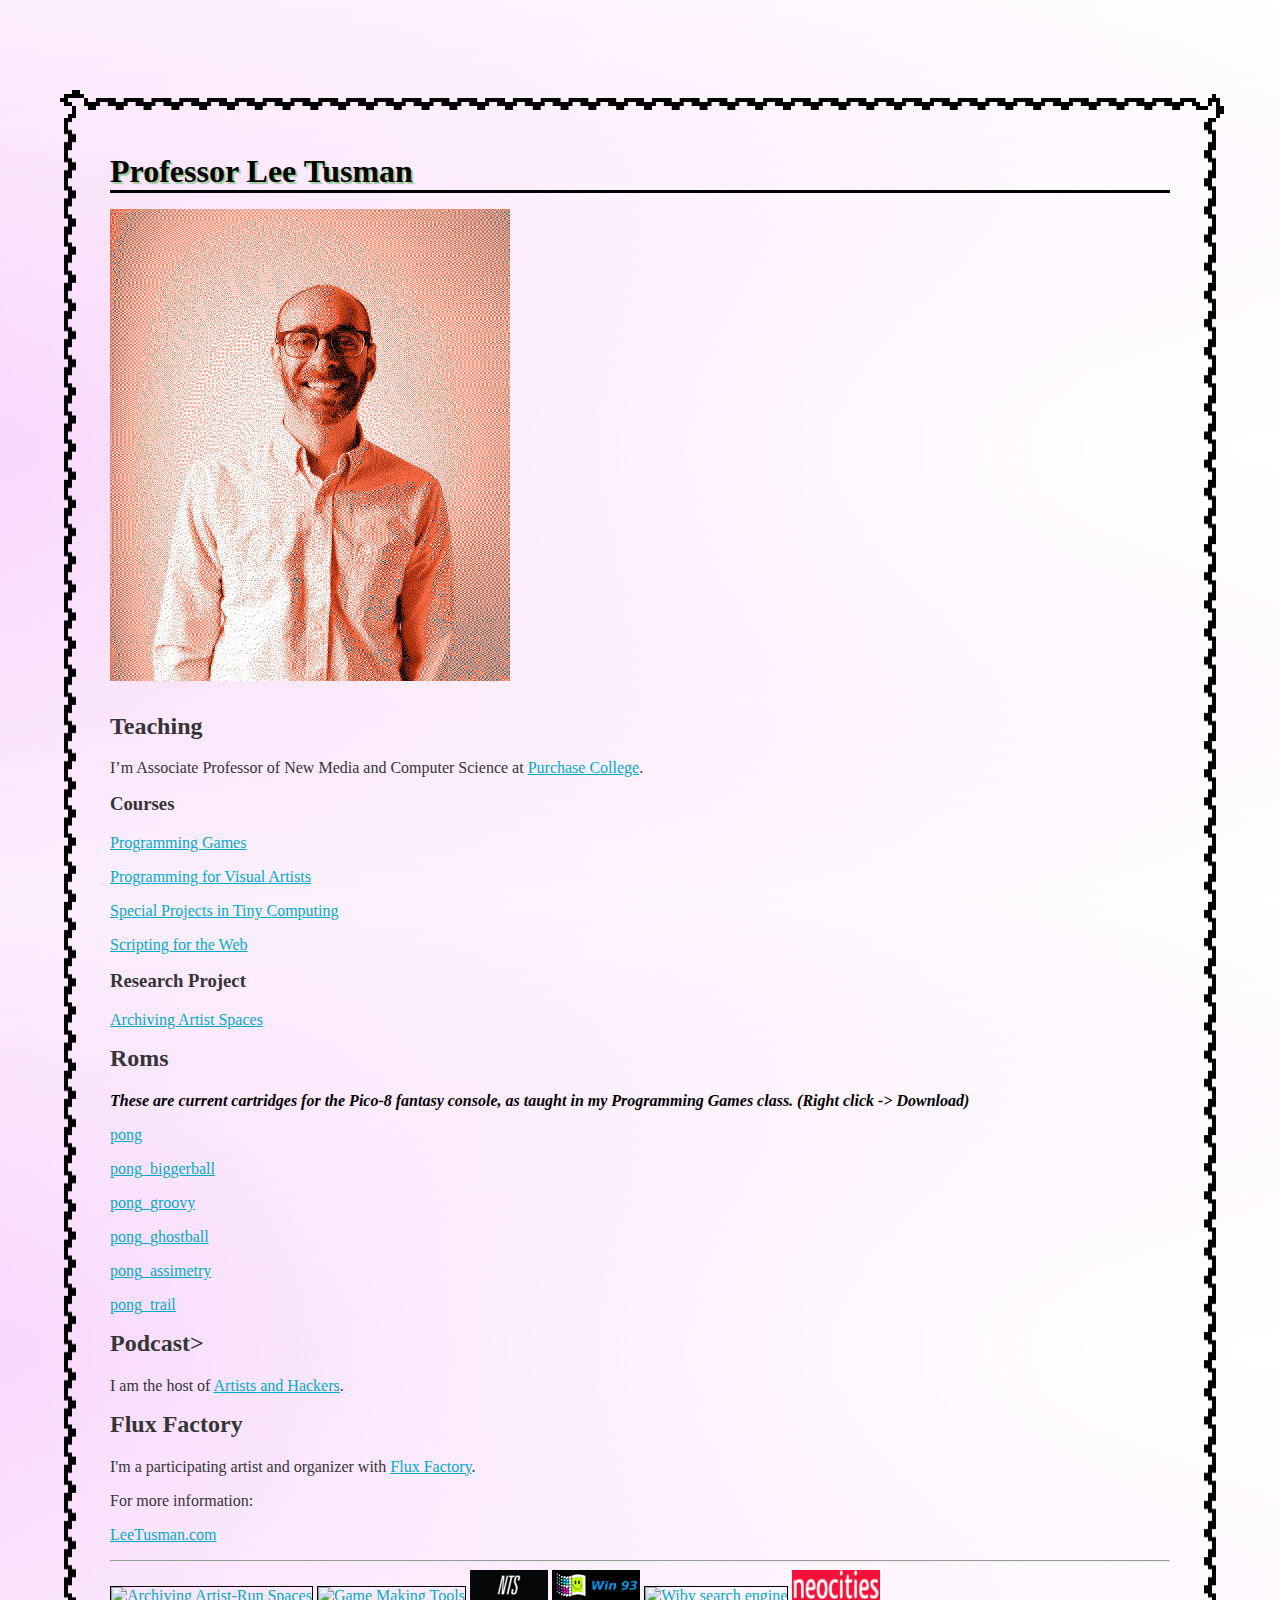
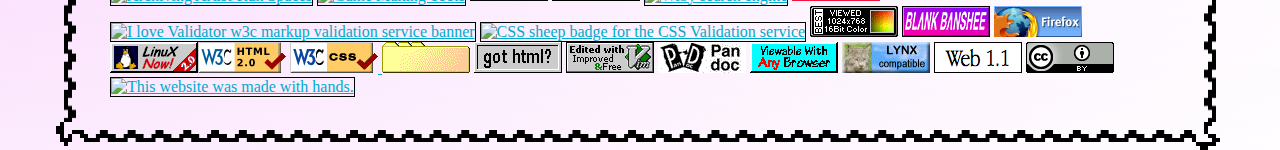
==== index.html @ cf938965 "update text" ====
<!DOCTYPE html>
<html xmlns="http://www.w3.org/1999/xhtml" lang="" xml:lang="">
    <head>
	  <meta charset="utf-8">
	  <meta
		  name="viewport"
		  content="width=device-width, initial-scale=1.0, user-scalable=yes"
	  >
	  <title>Lee Tusman's Teaching Site</title>
	  <link rel="icon" href="/lee.tusman/favicon.ico" type="image/x-icon" >
	  <link
		  href="blog/style/style.css"
		  rel="stylesheet"
		  type="text/css"
		  media="all"
	  >
	  <link rel="stylesheet" href="assets/css/style.css" >
  </head>

  <body class="broider">
	  <!--<div id="container">-->
	  <div id="content">
		  <h1 class="title">Professor Lee Tusman</h1>
		  <!-- </header> -->
		  <img
			  id="banner"
			  src="assets/img/lee-red.gif"
			  alt="black and white dithered image of Lee"
		  >
		  <h2 id="teaching">Teaching</h2>
		  <p>
			  I’m Associate Professor of New Media and Computer Science at
			  <a href="https://www.purchase.edu/live/profiles/2060-lee-tusman"
				  >Purchase College</a
			  >.
		  </p>

		  <h3>Courses</h3>
		  <p><a href="https://leetusman.com/programming-games">Programming Games</a></p>
		  <p>
			  <a href="https://leetusman.com/p4va_spring2024"
				  >Programming for Visual Artists</a
			  >
		  </p>
		  <p>
			  <a href="https://leetusman.com/tinycomputing_spring2024"
				  >Special Projects in Tiny Computing</a
			  >
		  </p>
		  <p>
			  <a href="https://leetusman.com/scripting_spring2024"
				  >Scripting for the Web</a
			  >
		  </p>
		  <h3 id="research-project">Research Project</h3>
		  <p>
			  <a href="https://leetusman.com/archiving-artist-spaces/"
				  >Archiving Artist Spaces</a
			  >
		  </p>
			    <h2>Roms</h2>
			    <p><em>These are current cartridges for the Pico-8 fantasy console, as taught in my Programming Games class. (Right click -> Download)</em></p>
			    <p><a href="carts/pong.p8">pong</a></p>
			    <p><a href="carts/pong_biggerball.p8">pong_biggerball</a></p>
			    <p><a href="carts/pong_groovy.p8">pong_groovy</a></p>
			    <p><a href="carts/pong_ghostball.p8">pong_ghostball</a></p>
			    <p><a href="carts/pong_assimetry.p8">pong_assimetry</a></p>
			    <p><a href="carts/pong_trail.p8">pong_trail</a></p>


			    <h2>Podcast></h2>
			    <p>I am the host of <a href="https://artistsandhackers.org">Artists and Hackers</a>.</p> 		  <h2 id="flux-factory">Flux Factory</h2>

		  <p>
			  I'm a participating artist and organizer with
			  <a href="https://www.fluxfactory.org/">Flux Factory</a>.
		  </p>
		  <p>For more information:</p>
		  <p><a href="https://leetusman.com">LeeTusman.com</a></p>
		  <footer>
			  <hr>
			  <a href="https://leetusman.com/archiving-artist-spaces/"
				  ><img class="banners"
					  src="https://leetusman.com/archiving-artist-spaces/assets/img/banner.jpg"
					  alt="Archiving Artist-Run Spaces"
			  /></a>
			  <a href="https://gamemaking.tools" ><img class="banners"
					  src="https://gamemaking.tools/images/banner_v2.gif"
					  alt="Game Making Tools"
			  ></a>
			    <a href="https://nts.live"><img src="./assets/img/badge/nts.gif" alt="NTS Radio"></a>
			    <a href="https://windows93.net"><img src="./assets/img/badge/win93.gif" alt="Windows 93"></a>
			  <a href="http://wiby.me/" ><img class="banners" src="https://wiby.me/about/wiby.org.gif"
					  alt="Wiby search engine"
			  ></a>
			    <a href="https://neocities.org"><img src="./assets/img/badge/nc.gif" alt="Neocities"></a>
			  <a href="https://validator.w3.org/"><img class="banners" src="https://www.w3.org/QA/Tools/I_heart_validator_lg" alt="I love Validator w3c markup validation service banner"></a> 
			  <a href="https://jigsaw.w3.org/css-validator/"><img class="banners" src="https://jigsaw.w3.org/css-validator/images/woolly-icon" alt="CSS sheep badge for the CSS Validation service"></a>
			    <a href="https://en.wikipedia.org/wiki/List_of_16-bit_computer_color_palettes"><img src="./assets/img/badge/bestviewed16bit.gif" alt="Best viewed in 16bit color"></a>
			    <a href="https://www.blankbanshee.com/"><img src="./assets/img/badge/banshee.gif" alt="Blank Banshee music homepage"></a>
			    <a href="https://firefox.com"><img src="./assets/img/badge/firefox2.gif" alt="Best viewed in Firefox"></a>
<a href="https://opensource.com/resources/linux"><img src="./assets/img/badge/linux.gif" alt="Made with Linux"></a><a href="https://validator.w3.org/"><img src="./assets/img/badge/valid-html20.gif" alt="Valid w3c HTML2.0 code"></a>
<a href="https://jigsaw.w3.org/css-validator/">
			      <img src="./assets/img/badge/w3c-css.gif" alt="Valid w3c CSS code">
			    </a>
			    <a href="https://htmlandcssguidebook.com/html/file-structure/"><img src="./assets/img/badge/folder2.gif" alt="File structure article"></a>
			    <a href="https://www.w3schools.com/html/"><img src="./assets/img/badge/got_html.gif" alt="Got HTML?"></a>
			    <a href="https://www.vim.org/"><img src="./assets/img/badge/vim.gif" alt="Made with Vim"></a>
			    <a href="https://pandoc.org/"><img src="./assets/img/badge/pandoc.gif" alt="Pandoc swiss army text converter tool"></a>
			    <a href="http://www.anybrowser.org/campaign/"><img src="./assets/img/badge/anybrowser4b.png" alt="Viewable with any browser"></a>
			    <a href="https://invisible-island.net/lynx/"><img src="./assets/img/badge/lynx-compatible.gif" alt="Lynx Browser"></a>
			    <a href="http://frogfind.com/read.php?a=https%3A%2F%2Fforums.macrumors.com%2Fthreads%2Fweb%2D1%2D1%2Dbuilding%2Dthe%2Dnew%2Dold%2Dweb.2290616%2F"><img src="./assets/img/badge/html1.png" alt="Web 1.1"></a>

			    <a href="https://creativecommons.org/licenses/by/4.0/"><img src="./assets/img/cc-by.png" alt="Creative Commons Attribution License"></a> 
			    <a href="https://gossipsweb.net"
				  ><img
					  src="https://gossipsweb.net/images/twwmwh-blue.jpg"
					  alt="This website was made with hands."
					  style="height: 43px; border: 1px solid #000"
			  ></a>
		  </footer>
	  </div>
    </body>
</html>
---- assets/css/style.css ----
html {
    background-color: #f7c6fc;
    height: 100%;
    background: radial-gradient(ellipse at right, white, transparent),
		radial-gradient(ellipse at left, #f7c6fc, transparent);

}

body {
    font: normal 12pt/14pt, sans-serif;
    color: #353535;
    width: 85vw;
    margin-top: 7%;
    margin-bottom: 7%;
    padding: 2%;
    max-width: 1060px !important; 
    margin-left:auto;
    margin-right:auto;
}

h1 {
    margin-top: 10px;
    margin-bottom: 10px;
    display: block;  
    border-bottom: 3px solid black;
    text-decoration: none !important;
    text-shadow: 2px 2px 1px #9c9; 
}

u {
        font-size: 140%;
        color: black;
        background: #9c9;
}
figure{
  margin: none;
}
strong {
        display: inline;
        font-style: normal;
        color: BLACK;
        background: #9c9;
        color: WHITE;
        background: silver;
        text-shadow: 1px 1px 0px black;
        text-shadow: 1px 1px 0px #DDDDDD;
        text-shadow: 2px 0px 1px WHITE;
        text-shadow: none;
        font-weight: bold;
        padding: 3px;
        margin: 3px;
}


em {
    display: inline;
    font-style: italic;
    font-weight: bold;
}

em:hover { 
    color: blue !important;
}


strong em u {
    opacity: 0.85;
    letter-spacing: 7px;
    font-size: 190%;
    padding: 7px;
    line-height: 140%;
}

a:hover {
    text-decoration: none;
    border-bottom: 1px dotted;
}
/************* (strikethrough) ***********/
s {
    line-height: 0px !important;
    font-size: 0 !important;
}

/************* (link) ***********/
a {
color: 
	color: purple important!;
}
a:link {
        color: #00AACC;
}

a:visited {
        color: #009c9C;
        color: #00AACC;
        font-style: italic;
}

a:hover {
        font-weight: bold;
}


/****** TITLES *********/

strong em u {
    font-size: 150%;
    text-shadow: 2px 1px 1px #333;
}

h1 {
    color: black;
}

u {
        font-size: 155%;
        color: white !important;
        background: #333;
        color: black !important;
        background: white;
}

strong {
        background: white;
        color: black !important; 
        background: #333;
        color: white !important; 
        color: black !important; 
        background: #EEE;
        opacity: 0.8;
        margin: 2px;
        padding: 1px;
        margin: 2px;
        padding: 1px;
}

em {
        color: black !important;
        display: inline;
        font-style: normal;
        font-style: italic;
}

strong em u {
    background: #333 !important;
    color: white !important;

    background: white !important;
    color: black !important;

    letter-spacing: 6px;
    font-size: 180%;
    opacity: 0.7;
    padding: 4px;
}

em u {
    line-height: 130%;
    background: none !important;
    font-style: none !important;
    text-decoration: none !important;
    font-size: 140%;
}

h2, h3 {
    margin-top: 10px;
    /* border-bottom: 2px solid; */
}


code {
    background-color: lightgrey;
}
#banner { 
    max-width: 400px;
    width: 100%;
    height: auto;
    margin-top: 1em;
    margin-bottom: 2em;
    display: block;
    background: #fff2e6;
}
 p {
  font-size: 1em;
 }
 .banners {
   height: 31px;
   width: 88px;
   border: 1px solid #000;
 }

.broider {
    border-image:  url("[data-uri]") 28 /  28px / 0 round;
    border-width:  28px;
    border-style:  solid;
}

 /* OVERRIDE BOOTSTRAP MAX WIDTH WITH THESE MEDIA QUERIES */
 /* THIS IS A HACK - Idea from stackoverflow here: https://stackoverflow.com/questions/22996429/override-bootstrap-container-width#22996746   */
@media (min-width: 768px){
  .container{
    max-width:100%;
  }  
}

@media (min-width: 992px){
  .container{
    max-width:100%;
  }
}
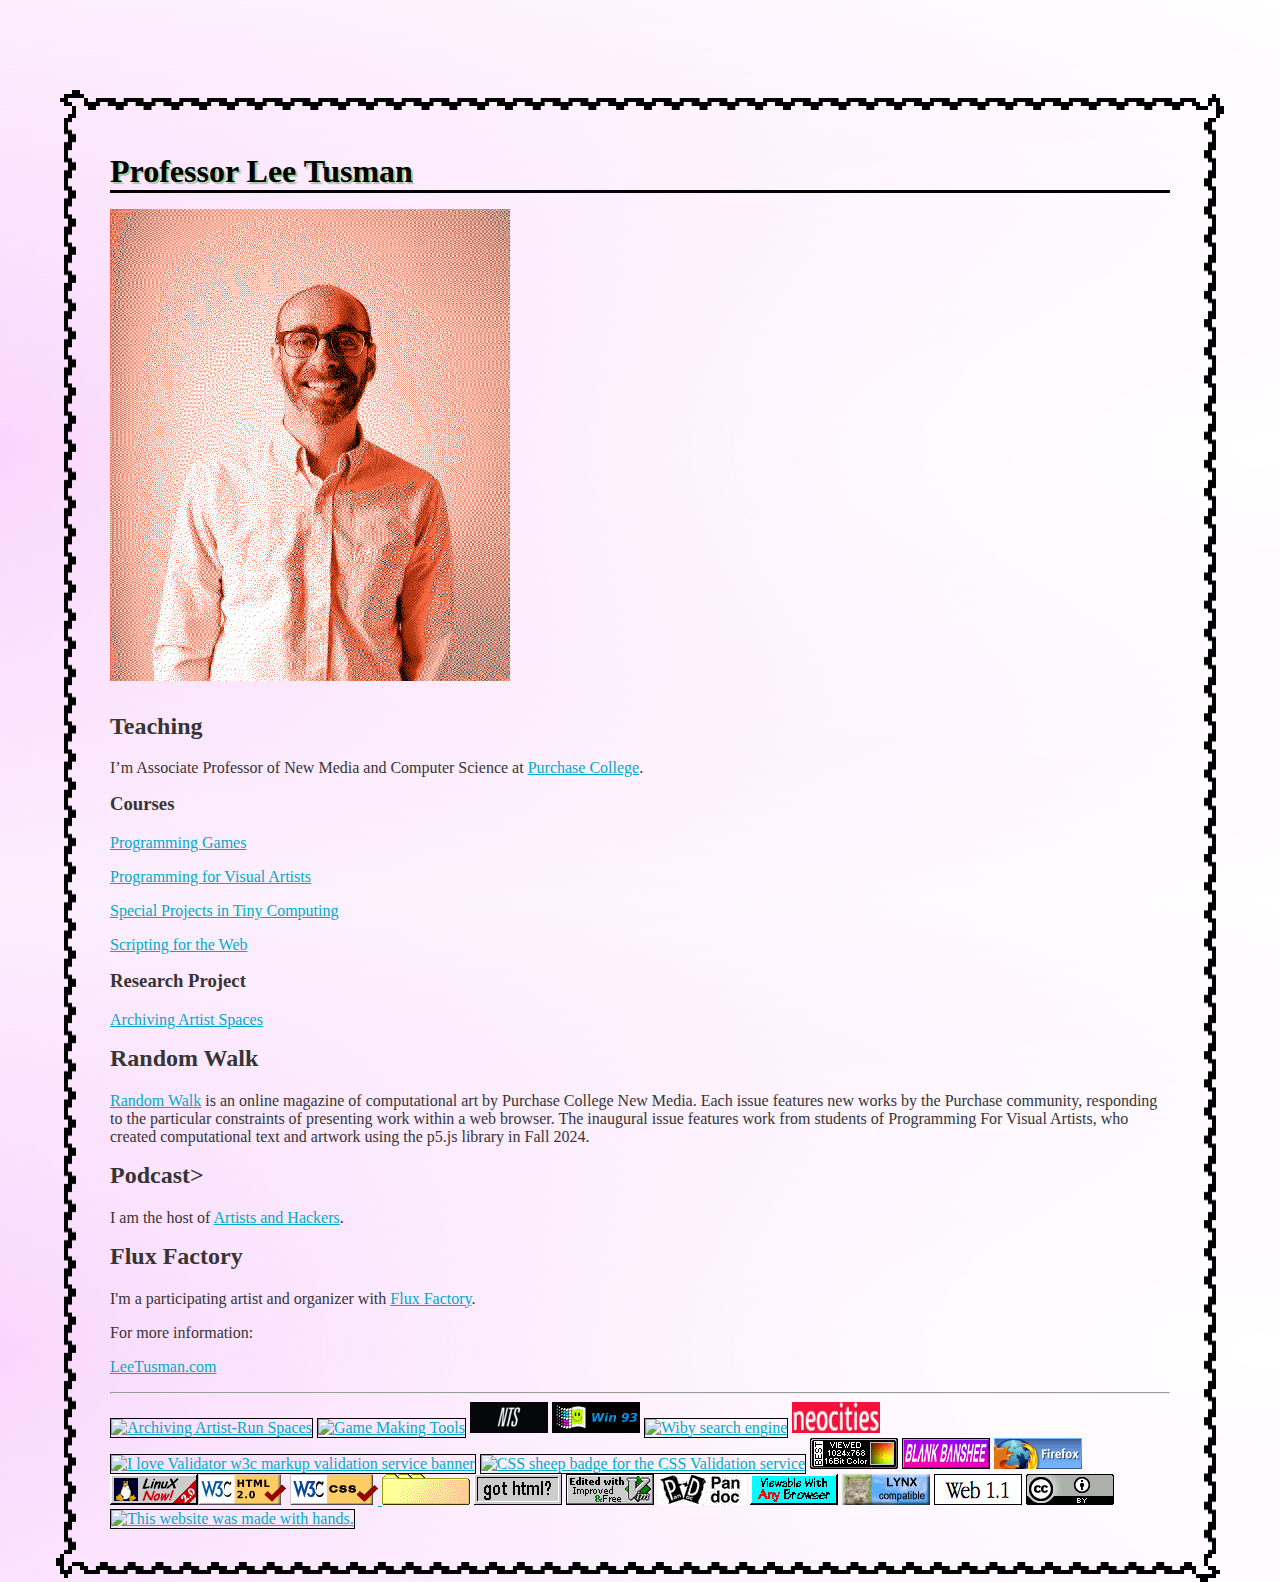
==== commit 3377cb54: "update index.html" ====
--- a/index.html
+++ b/index.html
@@ -36,9 +36,9 @@
 		  </p>
 
 		  <h3>Courses</h3>
-		  <p><a href="https://leetusman.com/programming-games">Programming Games</a></p>
+		  <p><a href="https://leetusman.com/pg_fall2024">Programming Games</a></p>
 		  <p>
-			  <a href="https://leetusman.com/p4va_spring2024"
+			  <a href="https://leetusman.com/p4va_fall2024"
 				  >Programming for Visual Artists</a
 			  >
 		  </p>
@@ -58,15 +58,8 @@
 				  >Archiving Artist Spaces</a
 			  >
 		  </p>
-			    <h2>Roms</h2>
-			    <p><em>These are current cartridges for the Pico-8 fantasy console, as taught in my Programming Games class. (Right click -> Download)</em></p>
-			    <p><a href="carts/pong.p8">pong</a></p>
-			    <p><a href="carts/pong_biggerball.p8">pong_biggerball</a></p>
-			    <p><a href="carts/pong_groovy.p8">pong_groovy</a></p>
-			    <p><a href="carts/pong_ghostball.p8">pong_ghostball</a></p>
-			    <p><a href="carts/pong_assimetry.p8">pong_assimetry</a></p>
-			    <p><a href="carts/pong_trail.p8">pong_trail</a></p>
-
+			    <h2>Random Walk</h2>
+			    <p><a href="https://randomwalk.club">Random Walk</a> is an online magazine of computational art by Purchase College New Media. Each issue features new works by the Purchase community, responding to the particular constraints of presenting work within a web browser. The inaugural issue features work from students of Programming For Visual Artists, who created computational text and artwork using the p5.js library in Fall 2024.</p>
 
 			    <h2>Podcast></h2>
 			    <p>I am the host of <a href="https://artistsandhackers.org">Artists and Hackers</a>.</p> 		  <h2 id="flux-factory">Flux Factory</h2>
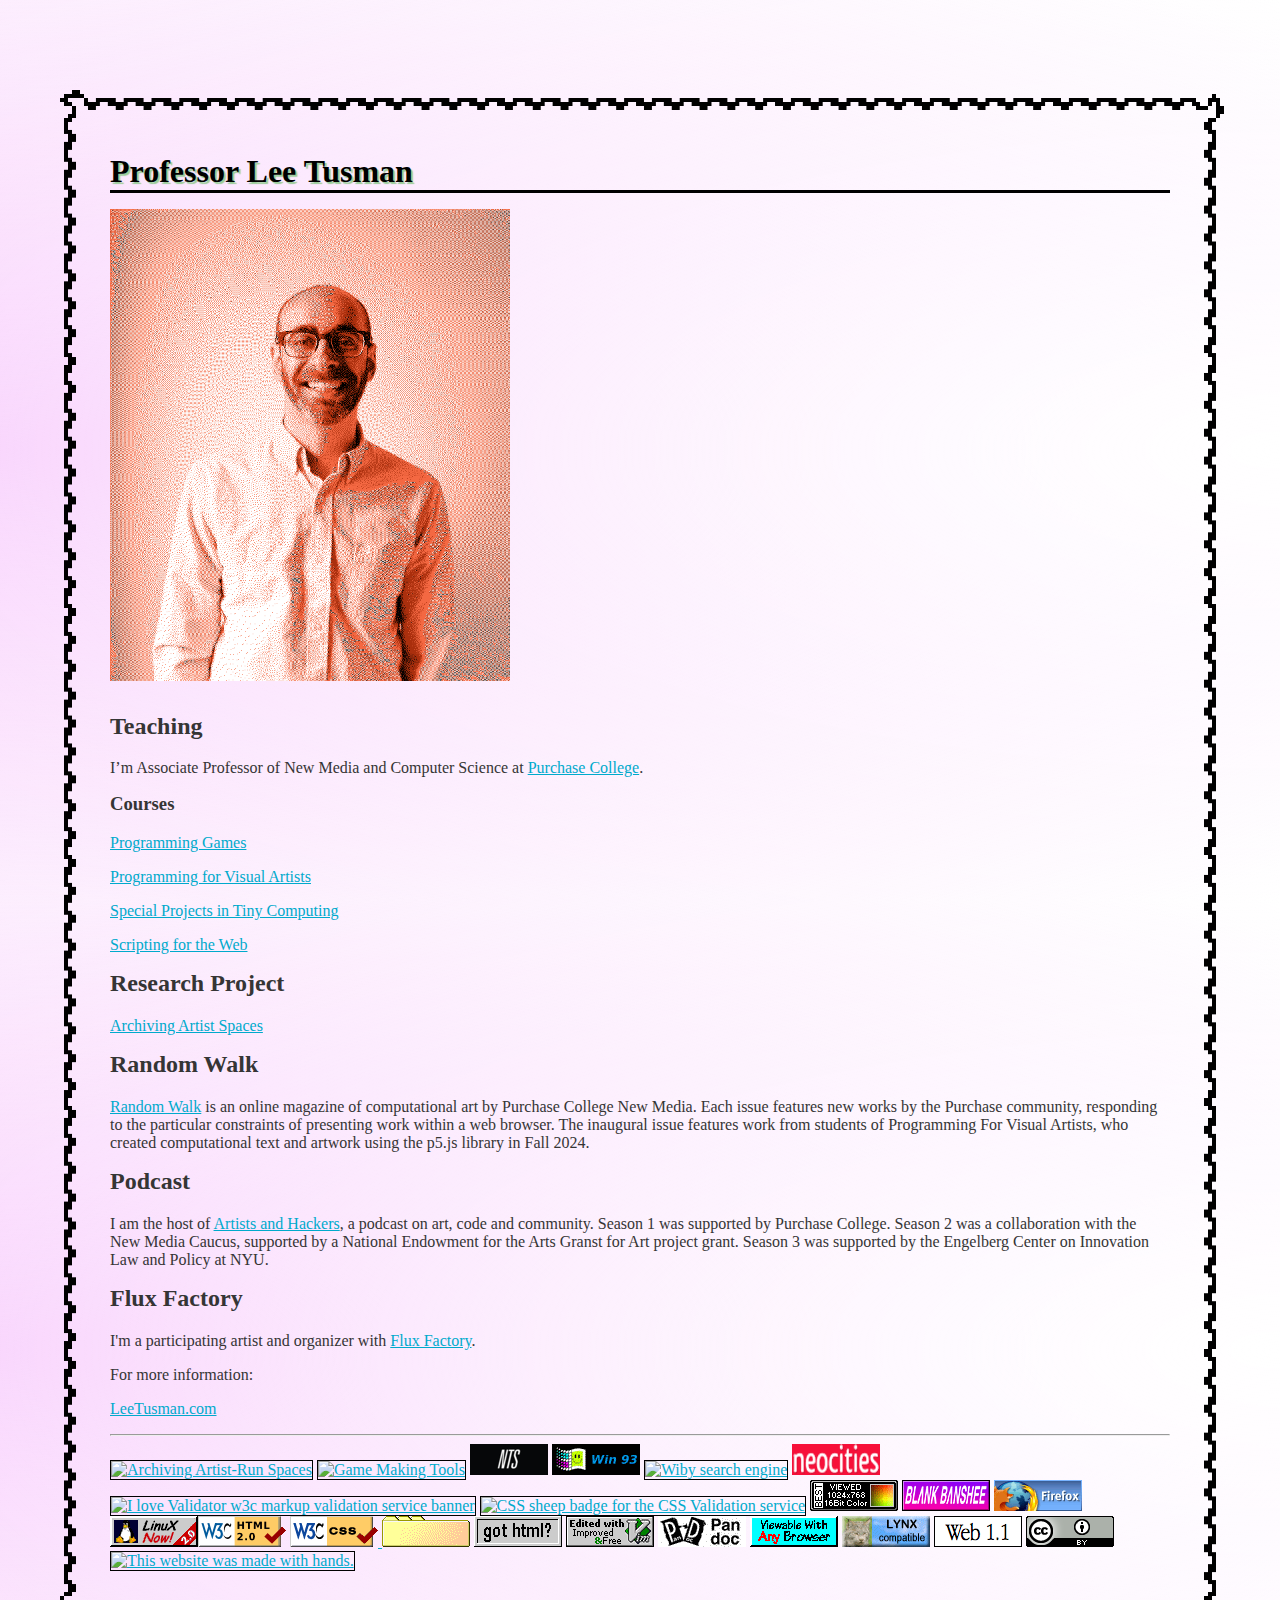
==== commit 4df6ed3c: "update index.html" ====
--- a/index.html
+++ b/index.html
@@ -52,7 +52,7 @@
 				  >Scripting for the Web</a
 			  >
 		  </p>
-		  <h3 id="research-project">Research Project</h3>
+		  <h2 id="research-project">Research Project</h2>
 		  <p>
 			  <a href="https://leetusman.com/archiving-artist-spaces/"
 				  >Archiving Artist Spaces</a
@@ -61,8 +61,10 @@
 			    <h2>Random Walk</h2>
 			    <p><a href="https://randomwalk.club">Random Walk</a> is an online magazine of computational art by Purchase College New Media. Each issue features new works by the Purchase community, responding to the particular constraints of presenting work within a web browser. The inaugural issue features work from students of Programming For Visual Artists, who created computational text and artwork using the p5.js library in Fall 2024.</p>
 
-			    <h2>Podcast></h2>
-			    <p>I am the host of <a href="https://artistsandhackers.org">Artists and Hackers</a>.</p> 		  <h2 id="flux-factory">Flux Factory</h2>
+			    <h2>Podcast</h2>
+			    <p>I am the host of <a href="https://artistsandhackers.org">Artists and Hackers</a>, a podcast on art, code and community. Season 1 was supported by Purchase College. Season 2 was a collaboration with the New Media Caucus, supported by a National Endowment for the Arts Granst for Art project grant. Season 3 was supported by the Engelberg Center on Innovation Law and Policy at NYU.</p>
+
+			    <h2 id="flux-factory">Flux Factory</h2>
 
 		  <p>
 			  I'm a participating artist and organizer with
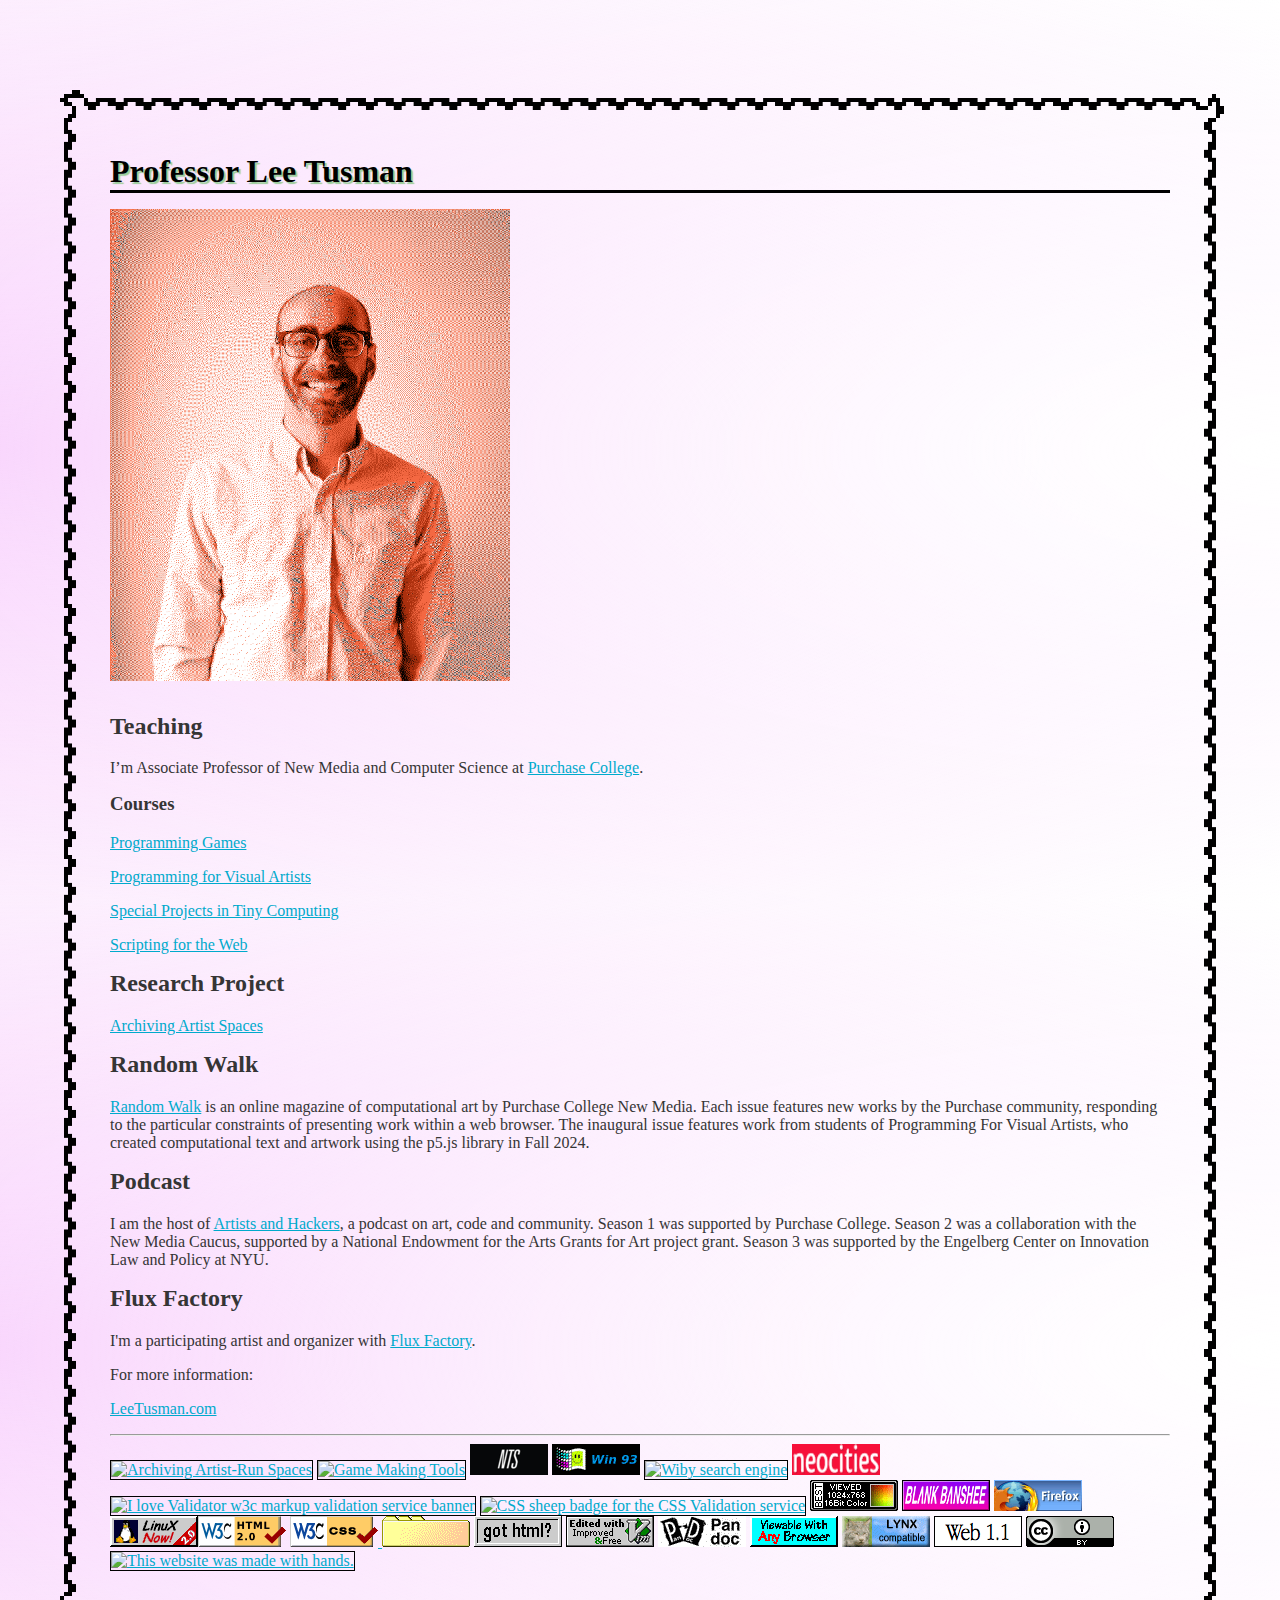
==== commit 177ed274: "update index.html" ====
--- a/index.html
+++ b/index.html
@@ -62,7 +62,7 @@
 			    <p><a href="https://randomwalk.club">Random Walk</a> is an online magazine of computational art by Purchase College New Media. Each issue features new works by the Purchase community, responding to the particular constraints of presenting work within a web browser. The inaugural issue features work from students of Programming For Visual Artists, who created computational text and artwork using the p5.js library in Fall 2024.</p>
 
 			    <h2>Podcast</h2>
-			    <p>I am the host of <a href="https://artistsandhackers.org">Artists and Hackers</a>, a podcast on art, code and community. Season 1 was supported by Purchase College. Season 2 was a collaboration with the New Media Caucus, supported by a National Endowment for the Arts Granst for Art project grant. Season 3 was supported by the Engelberg Center on Innovation Law and Policy at NYU.</p>
+			    <p>I am the host of <a href="https://artistsandhackers.org">Artists and Hackers</a>, a podcast on art, code and community. Season 1 was supported by Purchase College. Season 2 was a collaboration with the New Media Caucus, supported by a National Endowment for the Arts Grants for Art project grant. Season 3 was supported by the Engelberg Center on Innovation Law and Policy at NYU.</p>
 
 			    <h2 id="flux-factory">Flux Factory</h2>
 
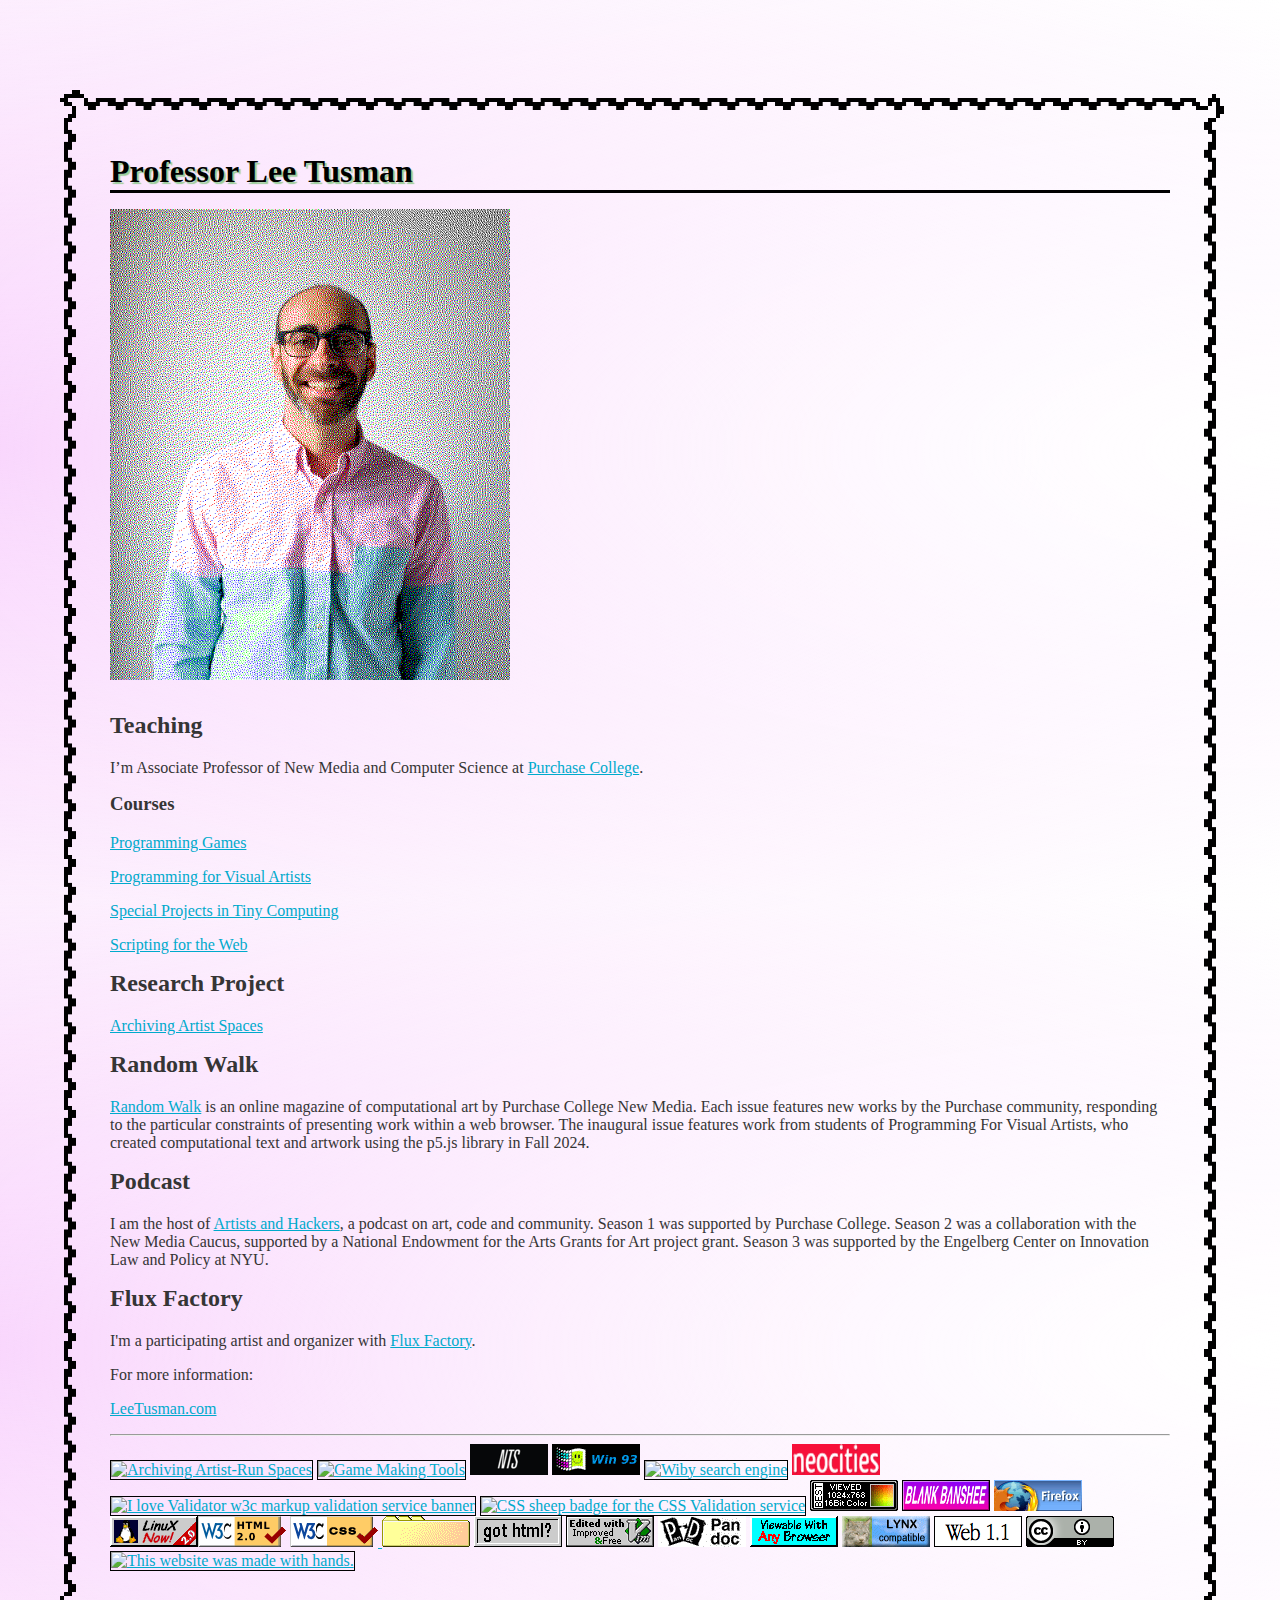
==== commit b9c87b0a: "update image" ====
--- a/index.html
+++ b/index.html
@@ -24,7 +24,7 @@
 		  <!-- </header> -->
 		  <img
 			  id="banner"
-			  src="assets/img/lee-red.gif"
+			  src="assets/img/lee-dither.png"
 			  alt="black and white dithered image of Lee"
 		  >
 		  <h2 id="teaching">Teaching</h2>
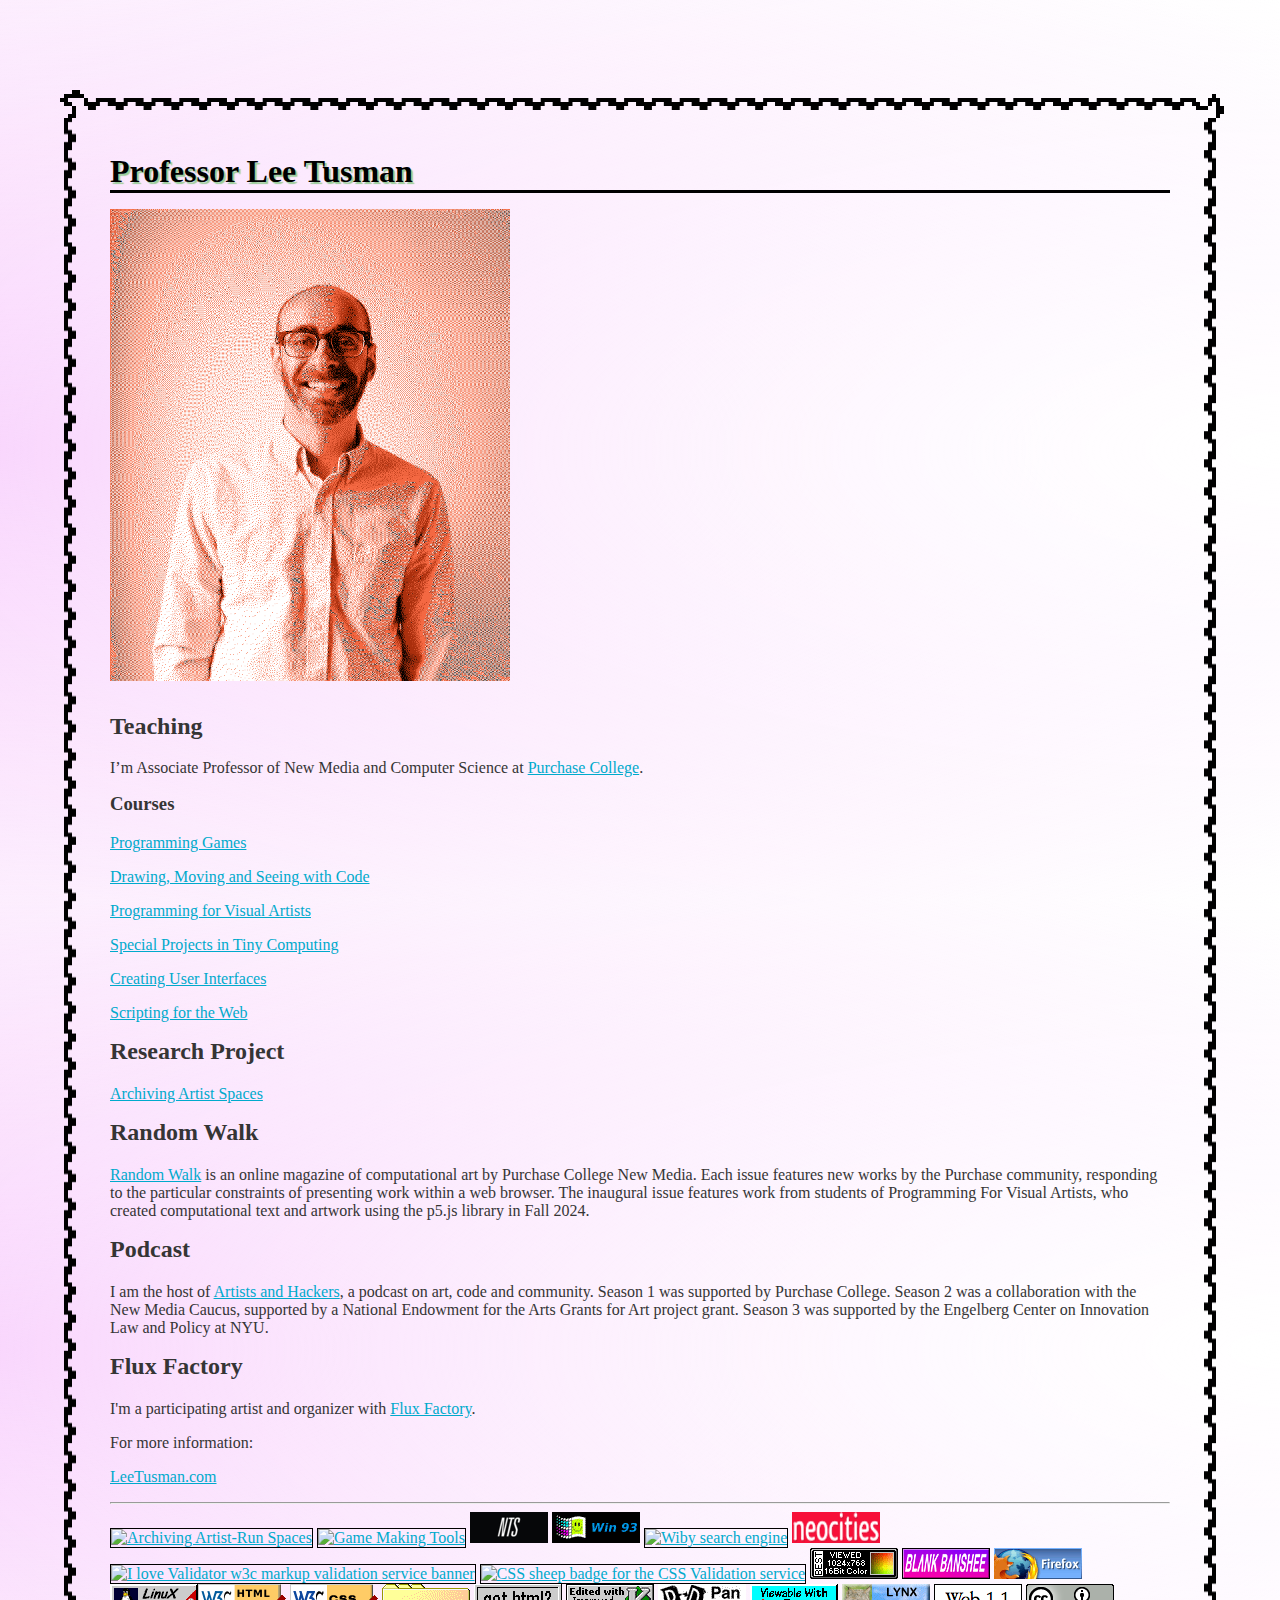
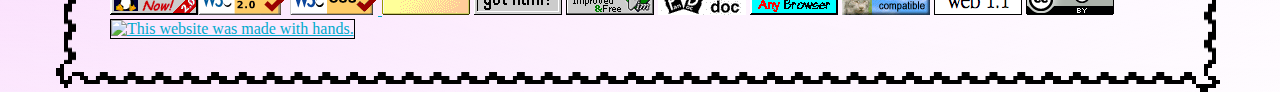
==== commit be273676: "update index.html" ====
--- a/index.html
+++ b/index.html
@@ -24,7 +24,7 @@
 		  <!-- </header> -->
 		  <img
 			  id="banner"
-			  src="assets/img/lee-dither.png"
+			  src="assets/img/lee-red.gif"
 			  alt="black and white dithered image of Lee"
 		  >
 		  <h2 id="teaching">Teaching</h2>
@@ -37,6 +37,7 @@
 
 		  <h3>Courses</h3>
 		  <p><a href="https://leetusman.com/pg_fall2024">Programming Games</a></p>
+		  <p><a href="https://leetusman.com/dmsc_spring2025">Drawing, Moving and Seeing with Code</a></p>
 		  <p>
 			  <a href="https://leetusman.com/p4va_fall2024"
 				  >Programming for Visual Artists</a
@@ -47,6 +48,7 @@
 				  >Special Projects in Tiny Computing</a
 			  >
 		  </p>
+			    <p><a href="https://leetusman.com/cui_spring2025">Creating User Interfaces</a></p>
 		  <p>
 			  <a href="https://leetusman.com/scripting_spring2024"
 				  >Scripting for the Web</a
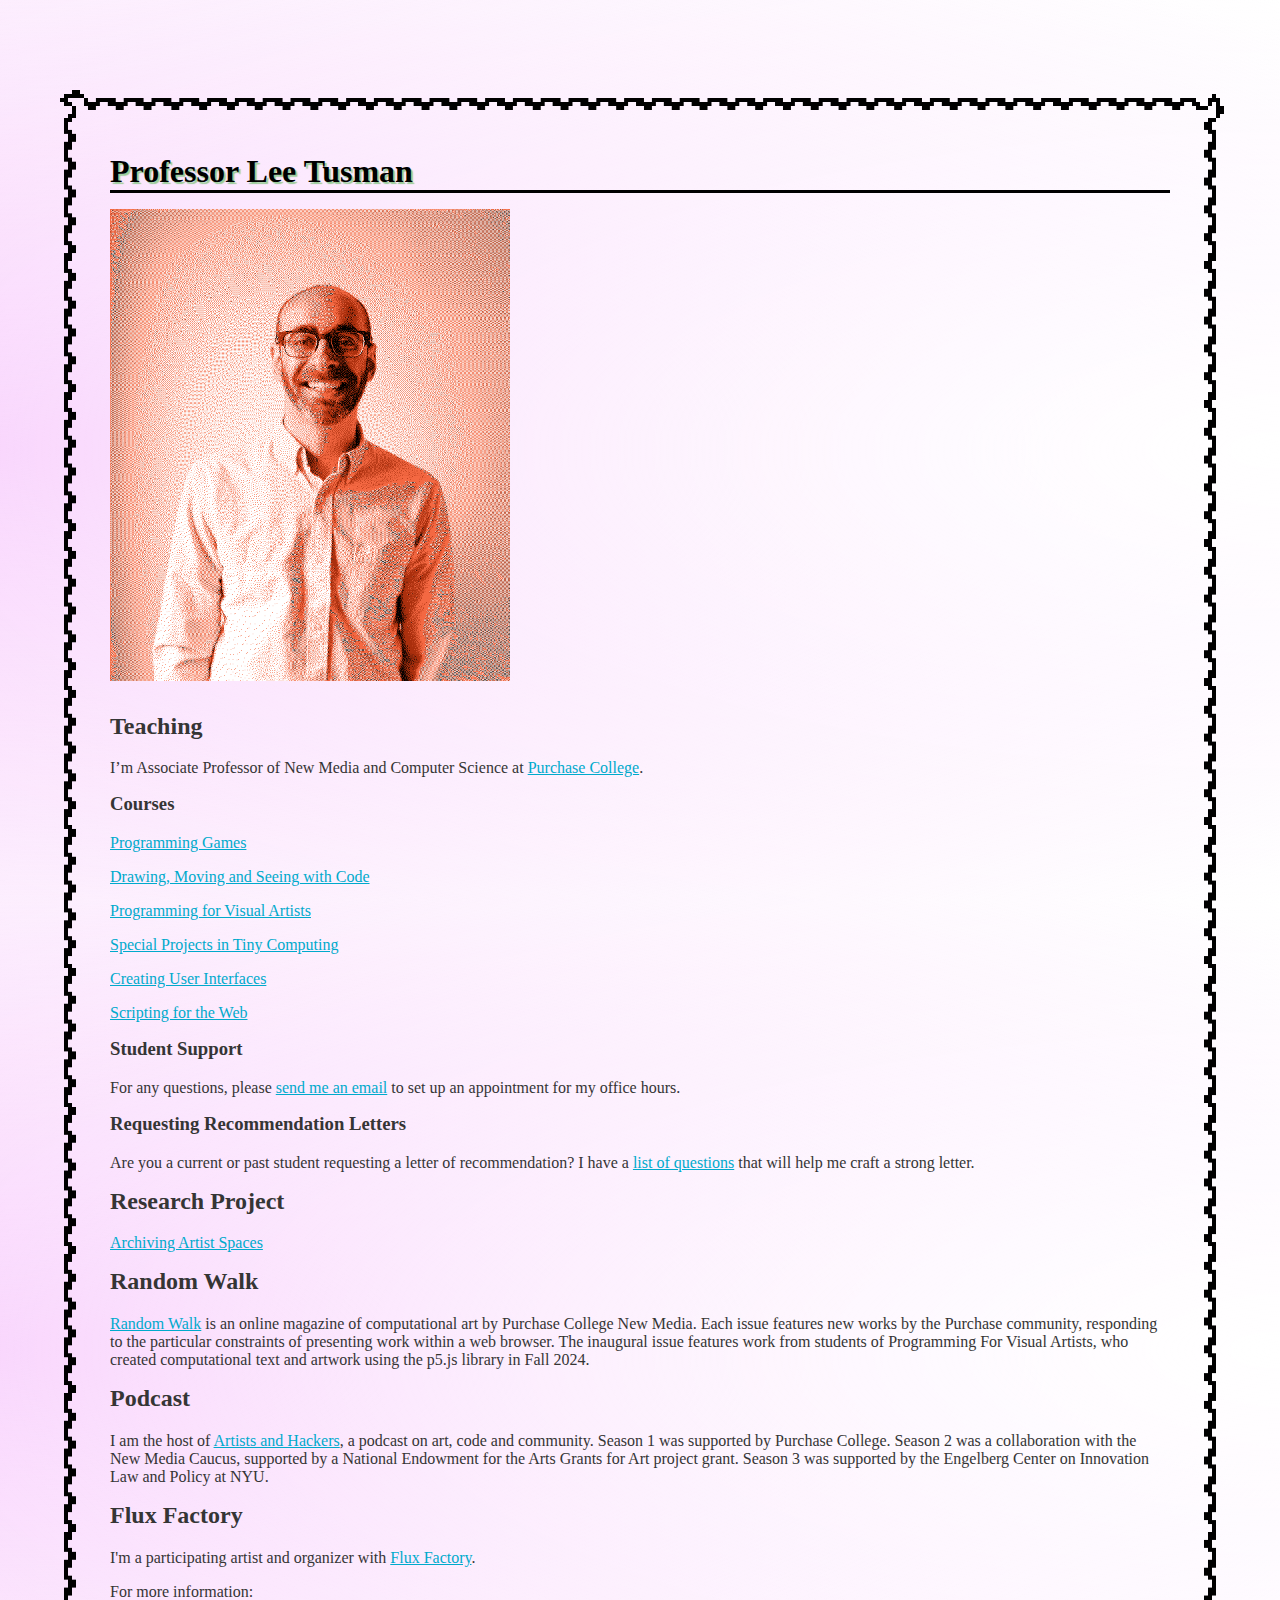
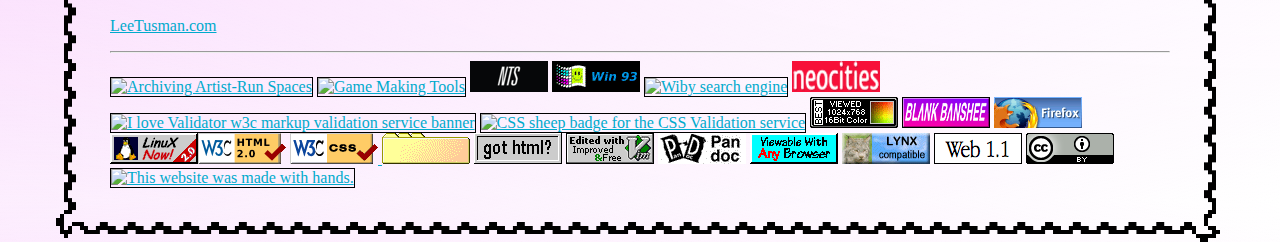
==== commit d4094555: "added reccomendations" ====
--- a/index.html
+++ b/index.html
@@ -54,6 +54,11 @@
 				  >Scripting for the Web</a
 			  >
 		  </p>
+			    <h3>Student Support</h3>
+                  <p>For any questions, please <a href="mailto:lee.tusman@purchase.edu">send me an email</a> to set up an appointment for my office hours.</p>
+		  <h3>Requesting Recommendation Letters</h3>
+		  <p>Are you a current or past student requesting a letter of recommendation? I have a <a href="recommendations/">list of questions</a> that will help me craft a strong letter.</p>
+                   
 		  <h2 id="research-project">Research Project</h2>
 		  <p>
 			  <a href="https://leetusman.com/archiving-artist-spaces/"
